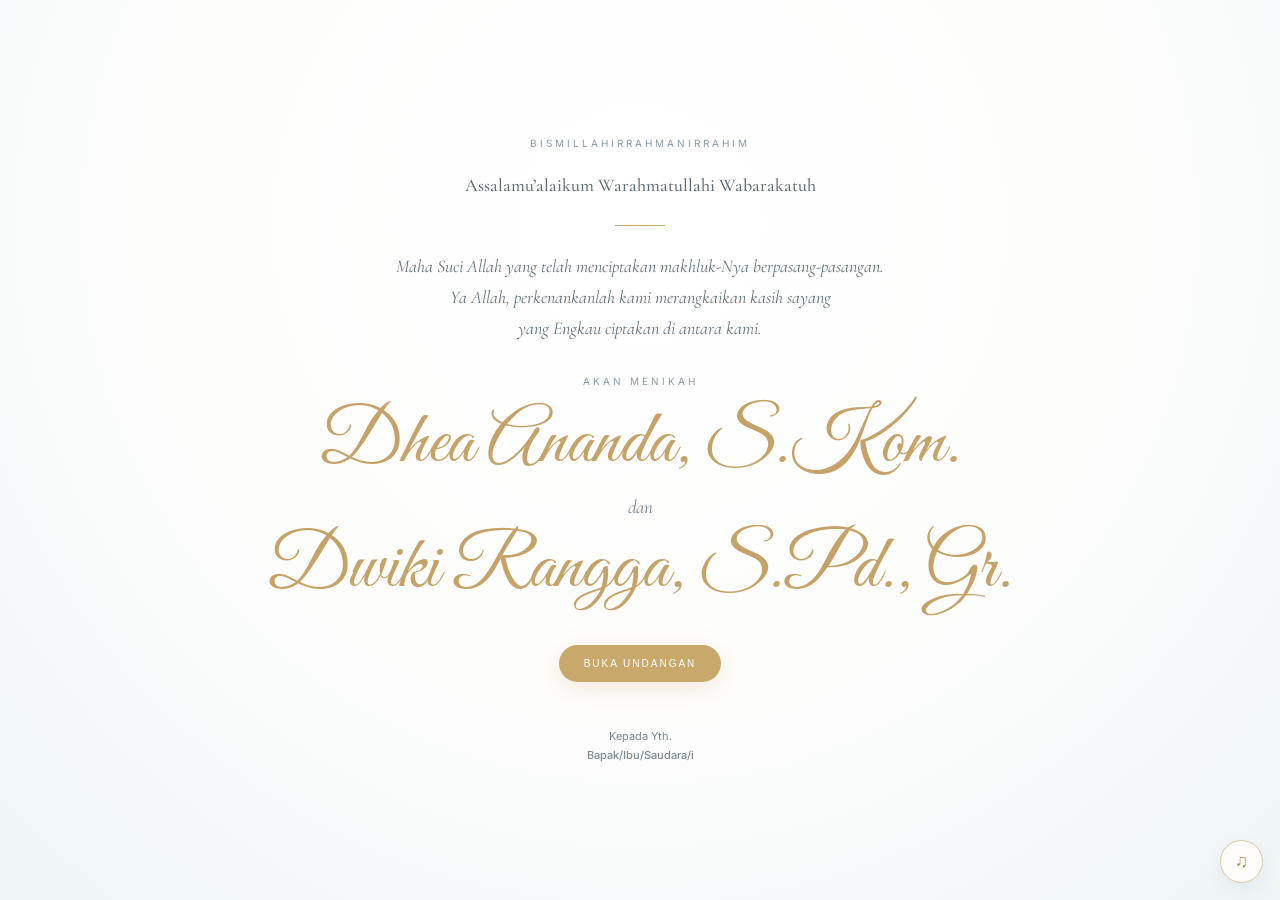
==== index.html @ 033b593a "First Commit" ====
<!DOCTYPE html>
<html lang="id">
<head>
  <meta charset="UTF-8">

  <meta name="viewport"
        content="width=device-width, initial-scale=1.0">

  <meta name="theme-color" content="#fdfdfc">

  <meta name="description"
        content="Undangan pernikahan Dhea Ananda, S.Kom. dan Dwiki Rangga, S.Pd., Gr.">

  <!-- Open Graph / WhatsApp Preview -->
  <meta property="og:title"
        content="Dhea Ananda & Dwiki Rangga">

  <meta property="og:description"
        content="Undangan Pernikahan — 18 September 2026">

  <meta property="og:type"
        content="website">

  <meta property="og:image"
        content="assets/og-placeholder.svg">

  <title>
    Dhea Ananda & Dwiki Rangga — Undangan Pernikahan
  </title>

  <!-- Google Fonts -->
  <link rel="preconnect"
        href="https://fonts.googleapis.com">

  <link rel="preconnect"
        href="https://fonts.gstatic.com"
        crossorigin>

  <link href="https://fonts.googleapis.com/css2?family=Cormorant+Garamond:wght@400;500;600;700&family=Great+Vibes&family=Inter:wght@300;400;500;600&display=swap"
        rel="stylesheet">

  <!-- CSS -->
  <link rel="stylesheet"
        href="style.css">
</head>

<body>

  <!-- =========================
       LOADING SCREEN
  ========================== -->

  <div id="loader"
       class="loader">

    <div class="loader-mark">
      D <span>&</span> D
    </div>

    <p>
      MEMUAT UNDANGAN...
    </p>

  </div>


  <!-- =========================
       MUSIC BUTTON
  ========================== -->

  <button id="musicToggle"
          class="music-toggle"
          aria-label="Aktifkan atau nonaktifkan musik">

    ♫

  </button>


  <!-- =========================
       MAIN
  ========================== -->

  <main id="invitation">


    <!-- =========================
         COVER
    ========================== -->

    <section class="cover"
             id="cover">

      <div class="floral floral-left"></div>

      <div class="floral floral-right"></div>


      <div class="cover-inner reveal">

        <p class="bismillah">
          BISMILLAHIRRAHMANIRRAHIM
        </p>


        <p class="opening">
          Assalamu’alaikum Warahmatullahi Wabarakatuh
        </p>


        <div class="divider"></div>


        <p class="quote cover-quote">

          Maha Suci Allah yang telah menciptakan
          makhluk-Nya berpasang-pasangan.

          <br>

          Ya Allah, perkenankanlah kami merangkaikan
          kasih sayang

          <br class="desktop">

          yang Engkau ciptakan di antara kami.

        </p>


        <p class="eyebrow">
          AKAN MENIKAH
        </p>


        <h1 class="names">

          <span>
            Dhea Ananda, S.Kom.
          </span>

          <small>
            dan
          </small>

          <span>
            Dwiki Rangga, S.Pd., Gr.
          </span>

        </h1>


        <button id="openBtn"
                class="btn gold-btn">

          BUKA UNDANGAN

        </button>


        <p class="guest">

          Kepada Yth.

          <br>

          <strong id="guestName">
            Bapak/Ibu/Saudara/i
          </strong>

        </p>

      </div>

    </section>



    <!-- =========================
         CONTENT
    ========================== -->

    <div id="content"
         class="hidden-content">


      <!-- =========================
           NAVIGATION
      ========================== -->

      <nav class="nav">

        <a href="#mempelai">
          Mempelai
        </a>

        <a href="#acara">
          Acara
        </a>

        <a href="#galeri">
          Galeri
        </a>

        <a href="#rsvp">
          RSVP
        </a>

      </nav>



      <!-- =========================
           MEMPELAI
      ========================== -->

      <section class="section couple"
               id="mempelai">

        <p class="eyebrow">
          THE BRIDE & GROOM
        </p>

        <h2>
          Dengan penuh cinta
        </h2>


        <div class="couple-grid">


          <!-- BRIDE -->

          <article class="person reveal">

            <div class="portrait">

              <img
                src="assets/2.JPEG"
                alt="Foto Dhea Ananda"
                loading="lazy">

            </div>


            <p class="person-role">
              MEMPELAI WANITA
            </p>


            <h3>
              Dhea Ananda, S.Kom.
            </h3>


            <p>
              Putri dari keluarga tercinta
            </p>

          </article>



          <div class="ampersand">
            &
          </div>



          <!-- GROOM -->

          <article class="person reveal">

            <div class="portrait">

              <img
                src="assets/5.JPEG"
                alt="Foto Dwiki Rangga"
                loading="lazy">

            </div>


            <p class="person-role">
              MEMPELAI PRIA
            </p>


            <h3>
              Dwiki Rangga, S.Pd., Gr.
            </h3>


            <p>
              Putra dari keluarga tercinta
            </p>

          </article>

        </div>

      </section>



      <!-- =========================
           QUOTE
      ========================== -->

      <section class="section quote-section">

        <div class="ornament">
          ❧
        </div>


        <p class="quote">

          “Untuk mengikuti Sunnah Rasul-Mu,
          eratkanlah ikatan anak kami,

          <br class="desktop">

          berkahilah jalan anak kami,
          teguhkanlah anak kami dalam membentuk

          <br class="desktop">

          keluarga Sakinah, Mawaddah, Warahmah.”

        </p>


        <div class="ornament">
          ❧
        </div>

      </section>



      <!-- =========================
           DETAIL ACARA
      ========================== -->

      <section class="section event-section"
               id="acara">

        <p class="eyebrow">
          SAVE THE DATE
        </p>

        <h2>
          Detail Acara
        </h2>


        <div class="event-card reveal">


          <div class="event-date">

            <span>
              JUMAT
            </span>


            <strong>
              18
            </strong>


            <span>
              SEPTEMBER 2026
            </span>

          </div>



          <div class="event-details">


            <!-- TIME -->

            <div class="detail">

              <span class="icon">
                ▣
              </span>


              <div>

                <b>
                  Waktu
                </b>

                <p>
                  Pukul : 10.00 WITA sampai selesai
                </p>

              </div>

            </div>



            <!-- LOCATION -->

            <div class="detail">

              <span class="icon">
                ⌖
              </span>


              <div>

                <b>
                  Tempat
                </b>

                <p>

                  Dusun Bolaperringge,
                  Desa Tibona,

                  <br>

                  Kecamatan Bulukumpa,
                  Kabupaten Bulukumba

                </p>

              </div>

            </div>

          </div>


          <!-- GOOGLE MAPS -->

          <a
            class="btn outline-btn"
            href="https://www.google.com/maps/search/?api=1&query=Dusun+Bolaperringge,+Desa+Tibona,+Kecamatan+Bulukumpa,+Kabupaten+Bulukumba"
            target="_blank"
            rel="noopener">

            LIHAT LOKASI

          </a>

        </div>

      </section>



      <!-- =========================
           COUNTDOWN
      ========================== -->

      <section class="section countdown-section">

        <p class="eyebrow">
          COUNTING THE DAYS
        </p>

        <h2>
          Menuju Hari Bahagia
        </h2>


        <div class="countdown"
             id="countdown">


          <div>

            <strong id="days">
              00
            </strong>

            <span>
              HARI
            </span>

          </div>


          <i>
            :
          </i>


          <div>

            <strong id="hours">
              00
            </strong>

            <span>
              JAM
            </span>

          </div>


          <i>
            :
          </i>


          <div>

            <strong id="minutes">
              00
            </strong>

            <span>
              MENIT
            </span>

          </div>


          <i>
            :
          </i>


          <div>

            <strong id="seconds">
              00
            </strong>

            <span>
              DETIK
            </span>

          </div>

        </div>

      </section>



      <!-- =========================
           KELUARGA
      ========================== -->

      <section class="section family">

        <p class="eyebrow">
          KELUARGA
        </p>


        <h2>
          Dengan segala kerendahan hati
        </h2>


        <p class="intro">

          Kami sekeluarga dengan penuh kebahagiaan
          memohon doa dan kehadiran

          <br class="desktop">

          Bapak/Ibu/Saudara/i untuk menghadiri
          acara pernikahan putra-putri kami.

        </p>


        <div class="family-grid">


          <div>

            <p>
              * Pabo Anwar
            </p>

            <p>
              * Baso T.
            </p>

            <p>
              * Cia (Kadus)
            </p>

            <p>
              * Fatmawati, S.Pd., M.Pd.
            </p>

          </div>


          <div>

            <p>
              * Tahang
            </p>

            <p>
              * Ambo Sulle
            </p>

            <p>
              * Erry Ersandi (Kadus)
            </p>

            <p>
              * Ulwan
            </p>

          </div>

        </div>


        <p class="family-bottom">

          * Keluarga Besar Yayasan Pendidikan Umboh

          <br>

          <span>
            &
          </span>

          <br>

          * Kedua Mempelai

        </p>

      </section>



      <!-- =========================
           RSVP
      ========================== -->

      <section class="section rsvp"
               id="rsvp">

        <p class="eyebrow">
          RSVP & BUKU TAMU
        </p>


        <h2>
          Doa dan Ucapan
        </h2>


        <div class="rsvp-grid">


          <form id="rsvpForm"
                class="form-card">


            <label>

              Nama

              <input
                name="name"
                required
                placeholder="Nama Anda">

            </label>



            <label>

              Kehadiran

              <select name="attendance">

                <option>
                  Hadir
                </option>

                <option>
                  Tidak Hadir
                </option>

              </select>

            </label>



            <label>

              Jumlah tamu

              <input
                name="guests"
                type="number"
                min="1"
                value="1">

            </label>



            <label>

              Ucapan / Doa

              <textarea
                name="message"
                required
                rows="4"
                placeholder="Tuliskan doa dan ucapan..."></textarea>

            </label>


            <button
              class="btn gold-btn"
              type="submit">

              KIRIM UCAPAN

            </button>

          </form>



          <div id="messages"
               class="messages">
          </div>

        </div>

      </section>



      <!-- =========================
           GALERI
      ========================== -->

      <section class="section gallery"
               id="galeri">

        <p class="eyebrow">
          OUR MOMENTS
        </p>


        <h2>
          Galeri
        </h2>


        <div class="gallery-grid">


          <img
            src="assets/1.JPEG"
            alt="Galeri 1"
            loading="lazy"
            class="reveal">


          <img
            src="assets/2.JPEG"
            alt="Galeri 2"
            loading="lazy"
            class="reveal">


          <img
            src="assets/3.JPEG"
            alt="Galeri 3"
            loading="lazy"
            class="reveal">


          <img
            src="assets/4.JPEG"
            alt="Galeri 4"
            loading="lazy"
            class="reveal">


          <img
            src="assets/5.JPEG"
            alt="Galeri 5"
            loading="lazy"
            class="reveal">


      

        </div>

      </section>



      <!-- =========================
           GIFT
      ========================== -->

      <section class="section gift">

        <p class="eyebrow">
          WEDDING GIFT
        </p>


        <h2>
          Tanda Kasih
        </h2>


        <div class="gift-card reveal">


          <div class="bank-logo">
            BANK
          </div>


          <p>
            BSI
          </p>


          <strong id="accountNumber">
            7267834142
          </strong>


          <p>
            a.n. Nama Penerima
          </p>


          <button
            class="btn outline-btn"
            id="copyBtn">

            SALIN NOMOR REKENING

          </button>


          <small id="copyStatus">
          </small>

        </div>

      </section>



      <!-- =========================
           PENUTUP
      ========================== -->

      <section class="section closing">


        <div class="floral bottom-floral">
        </div>


        <p class="quote">

          Merupakan suatu kehormatan dan kebahagiaan
          bagi kami

          <br class="desktop">

          apabila Bapak/Ibu/Saudara/i berkenan hadir
          dan memberikan doa restu

          <br class="desktop">

          kepada kedua mempelai.

        </p>


        <p>

          Atas kehadiran dan doa restu

          <br>

          Bapak/Ibu/Saudara/i,

          <br>

          kami ucapkan terima kasih.

        </p>


        <p class="eyebrow">

          HORMAT KAMI YANG MENGUNDANG

        </p>


        <h2 class="closing-names">

          Dhea Ananda

          <span>
            &
          </span>

          Dwiki Rangga

        </h2>


        <a
          class="whatsapp"
          id="shareWA"
          href="#">

          Bagikan via WhatsApp

        </a>

      </section>


    </div>

  </main>



  <!-- =========================
       BACKGROUND MUSIC
  ========================== -->

  <audio
    id="bgMusic"
    loop
    preload="none">

    <source
      src="assets/music-placeholder.mp3"
      type="audio/mpeg">

  </audio>


  <!-- JAVASCRIPT -->

  <script src="script.js"></script>

</body>
</html>
---- style.css ----
/* =========================================
   RESET
========================================= */

* {
  box-sizing: border-box;
}

html {
  scroll-behavior: smooth;
}

body {
  margin: 0;
  background: #fdfdfc;
  color: #34414a;
  font-family: "Inter", Arial, sans-serif;
  font-weight: 400;
  line-height: 1.7;
}


/* =========================================
   HIDDEN CONTENT
========================================= */

.hidden-content {
  display: none;
}

.hidden-content.open {
  display: block;
}


/* =========================================
   LOADING SCREEN
========================================= */

.loader {
  position: fixed;
  inset: 0;

  background: #fdfdfc;

  z-index: 9999;

  display: grid;
  place-content: center;

  text-align: center;

  transition:
    opacity 0.6s ease;
}

.loader.hide {
  opacity: 0;
  pointer-events: none;
}

.loader-mark {
  font-family: "Cormorant Garamond", serif;

  font-size: 42px;

  color: #c9a96b;
}

.loader-mark span {
  font-family: "Great Vibes", cursive;

  font-size: 38px;
}

.loader p {
  font-size: 11px;

  letter-spacing: 3px;

  color: #87959c;
}


/* =========================================
   COVER
========================================= */

.cover {
  min-height: 100svh;

  position: relative;

  display: grid;

  place-items: center;

  text-align: center;

  overflow: hidden;

  background:
    radial-gradient(
      circle at 50% 25%,
      #ffffff 0%,
      #fdfdfc 52%,
      #eef5f6 100%
    );
}

.cover::before,
.section::before {
  content: "";

  position: absolute;

  inset: 0;

  opacity: 0.25;

  pointer-events: none;

  background-image:
    url("assets/watercolor-texture.svg");

  background-size: 700px;
}

.cover-inner {
  position: relative;

  z-index: 2;

  padding: 40px 24px;

  max-width: 850px;
}


/* =========================================
   COVER TYPOGRAPHY
========================================= */

.bismillah {
  font-size: 10px;

  letter-spacing: 3px;

  color: #899ca5;
}

.opening {
  font-family: "Cormorant Garamond", serif;

  font-size: 18px;

  font-weight: 500;

  color: #5c6c74;
}

.divider {
  width: 50px;

  height: 1px;

  background: #c9a96b;

  margin: 25px auto;
}

.quote {
  font-family: "Cormorant Garamond", serif;

  font-size: 18px;

  font-style: italic;

  color: #63747c;
}

.cover-quote {
  margin: 0 auto 30px;
}

.eyebrow {
  font-size: 10px;

  letter-spacing: 3px;

  color: #899ca5;
}


/* =========================================
   NAMES
========================================= */

.names {
  margin: 8px 0 32px;

  font-family: "Great Vibes", cursive;

  font-weight: 400;

  color: #c5a267;

  font-size: clamp(42px, 8vw, 76px);

  line-height: 1.15;
}

.names small {
  display: block;

  font-family: "Cormorant Garamond", serif;

  font-size: 19px;

  font-style: italic;

  color: #788991;

  margin: 8px;
}


/* =========================================
   BUTTON
========================================= */

.btn {
  border: 0;

  padding: 13px 25px;

  border-radius: 30px;

  font-size: 10px;

  letter-spacing: 2px;

  cursor: pointer;

  text-decoration: none;

  display: inline-block;

  transition: 0.3s ease;
}

.gold-btn {
  background: #c9a96b;

  color: #ffffff;

  box-shadow:
    0 7px 25px rgba(201, 169, 107, 0.21);
}

.gold-btn:hover {
  transform: translateY(-2px);
}

.outline-btn {
  border: 1px solid #c9a96b;

  color: #9c7a3e;

  background: #ffffff;
}

.outline-btn:hover {
  background: #c9a96b;

  color: #ffffff;
}


/* =========================================
   GUEST
========================================= */

.guest {
  margin-top: 45px;

  font-size: 11px;

  color: #7b8a91;
}

.guest strong {
  font-weight: 500;
}


/* =========================================
   FLORAL
========================================= */

.floral {
  position: absolute;

  width: 230px;

  height: 500px;

  opacity: 0.48;

  background:
    url("assets/floral.svg")
    center / contain
    no-repeat;

  pointer-events: none;
}

.floral-left {
  left: -75px;

  top: 15%;

  transform: rotate(-10deg);
}

.floral-right {
  right: -75px;

  bottom: 10%;

  transform:
    scaleX(-1)
    rotate(-10deg);
}


/* =========================================
   NAVIGATION
========================================= */

.nav {
  position: sticky;

  top: 0;

  z-index: 20;

  background: rgba(253, 253, 252, 0.93);

  backdrop-filter: blur(12px);

  border-bottom:
    1px solid #e8e8e4;

  display: flex;

  justify-content: center;

  gap: 22px;

  padding: 13px;
}

.nav a {
  font-size: 10px;

  letter-spacing: 1px;

  text-decoration: none;

  color: #68777e;

  transition: 0.3s;
}

.nav a:hover {
  color: #b49358;
}


/* =========================================
   GENERAL SECTION
========================================= */

.section {
  position: relative;

  overflow: hidden;

  text-align: center;

  padding: 90px 20px;

  max-width: 1200px;

  margin: auto;
}

.section h2 {
  position: relative;

  font-family: "Cormorant Garamond", serif;

  font-size: clamp(34px, 5vw, 48px);

  font-weight: 600;

  color: #4c5d65;

  margin:
    0 0 40px;
}


/* =========================================
   COUPLE
========================================= */

.couple-grid {
  position: relative;

  display: grid;

  grid-template-columns:
    1fr
    auto
    1fr;

  align-items: center;

  gap: 20px;

  max-width: 850px;

  margin: auto;
}

.portrait {
  width: min(280px, 75vw);

  aspect-ratio: 4 / 5;

  border-radius:
    140px
    140px
    18px
    18px;

  overflow: hidden;

  margin: auto;

  border:
    1px solid #d8c7a6;

  padding: 7px;

  background: #ffffff;
}

.portrait img {
  width: 100%;

  height: 100%;

  object-fit: cover;

  border-radius:
    130px
    130px
    12px
    12px;
}

.person h3 {
  font-family: "Great Vibes", cursive;

  font-size: 31px;

  font-weight: 500;

  color: #b49358;

  margin:
    14px 0 2px;
}

.person-role {
  font-size: 9px;

  letter-spacing: 2px;

  color: #93a4aa;
}

.person p:last-child {
  font-size: 12px;

  color: #7d8b91;
}

.ampersand {
  font-family: "Great Vibes", cursive;

  font-size: 44px;

  color: #c9a96b;
}


/* =========================================
   QUOTE SECTION
========================================= */

.quote-section {
  max-width: none;

  background: #eef5f6;

  padding:
    75px
    20px;
}

.ornament {
  font-family: "Cormorant Garamond", serif;

  font-size: 34px;

  color: #c9a96b;
}


/* =========================================
   EVENT
========================================= */

.event-section {
  background: #fdfdfc;
}

.event-card {
  position: relative;

  max-width: 680px;

  margin: auto;

  padding:
    42px
    25px;

  border:
    1px solid #e7dfcf;

  border-radius: 18px;

  background:
    rgba(255, 255, 255, 0.8);

  box-shadow:
    0 15px 50px
    rgba(83, 99, 106, 0.04);
}

.event-date {
  color: #75858c;

  margin-bottom: 30px;
}

.event-date strong {
  display: block;

  font-family: "Cormorant Garamond", serif;

  font-size: 82px;

  font-weight: 600;

  color: #c9a96b;

  line-height: 1;
}

.event-date span {
  font-size: 11px;

  letter-spacing: 3px;
}

.event-details {
  margin-bottom: 25px;
}

.detail {
  display: flex;

  gap: 15px;

  text-align: left;

  justify-content: center;

  margin:
    20px auto;

  max-width: 470px;
}

.icon {
  color: #c9a96b;

  font-size: 20px;
}

.detail b {
  font-size: 11px;

  letter-spacing: 1px;
}

.detail p {
  font-size: 12px;

  margin: 3px 0;

  color: #78878d;
}


/* =========================================
   COUNTDOWN
========================================= */

.countdown-section {
  background: #f5f8f8;

  max-width: none;
}

.countdown {
  display: flex;

  justify-content: center;

  align-items: center;

  gap: clamp(8px, 4vw, 40px);
}

.countdown div {
  min-width: 65px;
}

.countdown strong {
  display: block;

  font-family: "Cormorant Garamond", serif;

  font-size: clamp(38px, 8vw, 65px);

  font-weight: 500;

  color: #b49358;
}

.countdown span {
  font-size: 8px;

  letter-spacing: 2px;
}

.countdown i {
  font-family: "Cormorant Garamond", serif;

  font-size: 30px;

  color: #c9a96b;
}


/* =========================================
   FAMILY
========================================= */

.family-grid {
  position: relative;

  max-width: 700px;

  margin:
    45px auto;

  display: grid;

  grid-template-columns:
    1fr
    1fr;

  gap: 40px;

  text-align: center;
}

.family-grid div {
  padding: 15px;

  border-top:
    1px solid #ddd7c9;
}

.family-grid p {
  font-family: "Cormorant Garamond", serif;

  font-size: 18px;

  margin: 7px;
}

.family-bottom {
  font-family: "Cormorant Garamond", serif;

  font-size: 15px;
}

.family-bottom span {
  color: #c9a96b;

  font-size: 25px;
}


/* =========================================
   RSVP
========================================= */

.rsvp-grid {
  position: relative;

  display: grid;

  grid-template-columns:
    1fr
    1fr;

  gap: 35px;

  max-width: 900px;

  margin: auto;

  text-align: left;
}

.form-card,
.gift-card {
  background: #ffffff;

  border:
    1px solid #e8e0d3;

  border-radius: 18px;

  padding: 25px;

  box-shadow:
    0 15px 50px
    rgba(83, 99, 106, 0.04);
}

.form-card label {
  display: block;

  font-size: 10px;

  letter-spacing: 1px;

  margin-bottom: 15px;
}

.form-card input,
.form-card select,
.form-card textarea {
  width: 100%;

  margin-top: 6px;

  border:
    1px solid #e2e4df;

  border-radius: 10px;

  padding: 12px;

  font-family: "Inter", sans-serif;

  font-size: 13px;

  background: #fdfdfc;

  outline: none;

  transition: 0.3s;
}

.form-card input:focus,
.form-card select:focus,
.form-card textarea:focus {
  border-color: #c9a96b;

  box-shadow:
    0 0 0 3px
    rgba(201, 169, 107, 0.08);
}

.form-card textarea {
  resize: vertical;
}

.messages {
  display: flex;

  flex-direction: column;

  gap: 12px;
}

.message {
  padding: 17px;

  border:
    1px solid #e8e0d3;

  border-radius: 14px;

  background: #ffffff;
}

.message b {
  font-family: "Cormorant Garamond", serif;

  font-size: 20px;

  color: #9b7b43;
}

.message small {
  float: right;

  color: #9aa5a9;
}

.message p {
  font-size: 12px;

  margin: 5px 0;
}


/* =========================================
   GALLERY
========================================= */

.gallery-grid {
  position: relative;

  columns: 3 220px;

  column-gap: 12px;
}

.gallery-grid img {
  width: 100%;

  display: block;

  margin:
    0 0 12px;

  border-radius: 12px;

  break-inside: avoid;

  background: #e8eff0;

  min-height: 170px;

  object-fit: cover;
}


/* =========================================
   GIFT
========================================= */

.gift {
  background: #f4f8f8;

  max-width: none;
}

.gift-card {
  max-width: 390px;

  margin: auto;

  text-align: center;
}

.bank-logo {
  font-family: "Inter", sans-serif;

  font-size: 18px;

  font-weight: 700;

  color: #8e9ca0;

  letter-spacing: 3px;
}

.gift-card strong {
  display: block;

  font-family: "Cormorant Garamond", serif;

  font-size: 28px;

  color: #586971;

  letter-spacing: 2px;
}

.gift-card p {
  font-size: 11px;
}

.gift-card small {
  display: block;

  margin-top: 10px;

  color: #8e9a9f;
}


/* =========================================
   CLOSING
========================================= */

.closing {
  min-height: 650px;

  display: grid;

  align-content: center;

  gap: 18px;
}

.closing-names {
  font-family: "Great Vibes", cursive !important;

  font-size: 48px !important;

  color: #b49358 !important;

  margin: 0 !important;
}

.closing-names span {
  font-family: "Cormorant Garamond", serif;

  font-size: 28px;

  color: #89979c;
}

.whatsapp {
  color: #71838b;

  font-size: 11px;

  text-decoration: none;

  border-bottom:
    1px solid #c9a96b;

  padding-bottom: 3px;

  margin: auto;
}

.bottom-floral {
  bottom: -250px;

  left: 50%;

  transform:
    translateX(-50%);

  opacity: 0.22;

  width: 500px;
}


/* =========================================
   MUSIC
========================================= */

.music-toggle {
  position: fixed;

  right: 17px;

  bottom: 17px;

  z-index: 50;

  width: 43px;

  height: 43px;

  border:
    1px solid #d8c7a6;

  background: #fffdf9;

  color: #b49358;

  border-radius: 50%;

  font-size: 18px;

  cursor: pointer;

  box-shadow:
    0 8px 25px
    rgba(0, 0, 0, 0.05);
}


/* =========================================
   REVEAL ANIMATION
========================================= */

.reveal {
  opacity: 0;

  transform:
    translateY(20px);

  transition:
    opacity 0.8s ease,
    transform 0.8s ease;
}

.reveal.visible {
  opacity: 1;

  transform: none;
}


/* =========================================
   MOBILE
========================================= */

@media (max-width: 700px) {

  .desktop {
    display: none;
  }

  .floral {
    width: 150px;

    height: 330px;

    opacity: 0.32;
  }

  .couple-grid {
    grid-template-columns: 1fr;

    gap: 30px;
  }

  .ampersand {
    margin:
      -8px 0;
  }

  .rsvp-grid {
    grid-template-columns: 1fr;
  }

  .family-grid {
    gap: 10px;
  }

  .family-grid p {
    font-size: 16px;
  }

  .section {
    padding:
      70px 17px;
  }

  .nav {
    gap: 15px;
  }

  .nav a {
    font-size: 9px;
  }

  .gallery-grid {
    columns: 2 140px;
  }

  .opening {
    font-size: 16px;
  }

  .cover-inner {
    padding-top: 65px;
  }

  .countdown {
    gap: 5px;
  }

  .countdown div {
    min-width: 58px;
  }

  .countdown i {
    font-size: 20px;
  }

  .event-card {
    padding:
      35px 18px;
  }

  .detail {
    justify-content: flex-start;
  }

  .closing-names {
    font-size: 40px !important;
  }

}
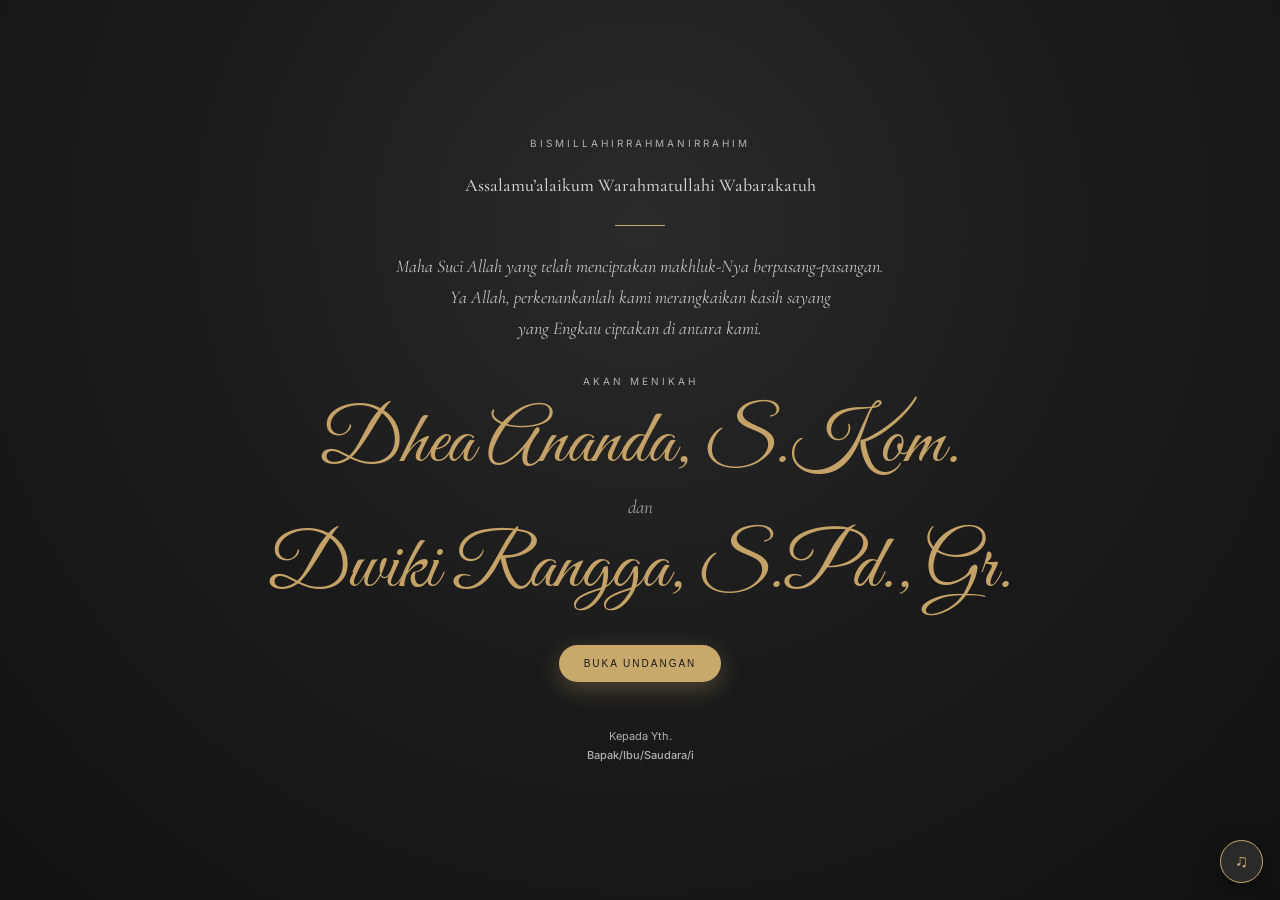
==== commit 3a30f2f1: "New Update" ====
--- a/index.html
+++ b/index.html
@@ -6,7 +6,7 @@
   <meta name="viewport"
         content="width=device-width, initial-scale=1.0">
 
-  <meta name="theme-color" content="#fdfdfc">
+  <meta name="theme-color" content="#1a1a1a">
 
   <meta name="description"
         content="Undangan pernikahan Dhea Ananda, S.Kom. dan Dwiki Rangga, S.Pd., Gr.">
@@ -236,7 +236,7 @@
             <div class="portrait">
 
               <img
-                src="assets/2.JPEG"
+                src="assets/6.JPEG"
                 alt="Foto Dhea Ananda"
                 loading="lazy">
 
@@ -274,7 +274,7 @@
             <div class="portrait">
 
               <img
-                src="assets/5.JPEG"
+                src="assets/7.jpeg"
                 alt="Foto Dwiki Rangga"
                 loading="lazy">
 
@@ -578,66 +578,9 @@
         </p>
 
 
-        <div class="family-grid">
-
-
-          <div>
-
-            <p>
-              * Pabo Anwar
-            </p>
-
-            <p>
-              * Baso T.
-            </p>
-
-            <p>
-              * Cia (Kadus)
-            </p>
-
-            <p>
-              * Fatmawati, S.Pd., M.Pd.
-            </p>
-
-          </div>
-
-
-          <div>
-
-            <p>
-              * Tahang
-            </p>
-
-            <p>
-              * Ambo Sulle
-            </p>
-
-            <p>
-              * Erry Ersandi (Kadus)
-            </p>
-
-            <p>
-              * Ulwan
-            </p>
-
-          </div>
-
-        </div>
-
-
         <p class="family-bottom">
 
-          * Keluarga Besar Yayasan Pendidikan Umboh
-
-          <br>
-
-          <span>
-            &
-          </span>
-
-          <br>
-
-          * Kedua Mempelai
+          Keluarga Besar Kedua Mempelai
 
         </p>
 
@@ -962,14 +905,13 @@
     preload="none">
 
     <source
-      src="assets/music-placeholder.mp3"
+      src="assets/Feby Putri Ft. Kapal Udara - Durasi (Official Lyric Video).mp3"
       type="audio/mpeg">
 
   </audio>
 
 
   <!-- JAVASCRIPT -->
-
   <script src="script.js"></script>
 
 </body>
--- a/style.css
+++ b/style.css
@@ -12,8 +12,8 @@
 
 body {
   margin: 0;
-  background: #fdfdfc;
-  color: #34414a;
+  background: #1a1a1a;
+  color: #e0e0e0;
   font-family: "Inter", Arial, sans-serif;
   font-weight: 400;
   line-height: 1.7;
@@ -41,7 +41,7 @@
   position: fixed;
   inset: 0;
 
-  background: #fdfdfc;
+  background: #1a1a1a;
 
   z-index: 9999;
 
@@ -78,7 +78,7 @@
 
   letter-spacing: 3px;
 
-  color: #87959c;
+  color: #a0a0a0;
 }
 
 
@@ -102,9 +102,9 @@
   background:
     radial-gradient(
       circle at 50% 25%,
-      #ffffff 0%,
-      #fdfdfc 52%,
-      #eef5f6 100%
+      #2a2a2a 0%,
+      #1a1a1a 52%,
+      #111111 100%
     );
 }
 
@@ -116,7 +116,7 @@
 
   inset: 0;
 
-  opacity: 0.25;
+  opacity: 0.1;
 
   pointer-events: none;
 
@@ -146,7 +146,7 @@
 
   letter-spacing: 3px;
 
-  color: #899ca5;
+  color: #b0b0b0;
 }
 
 .opening {
@@ -156,7 +156,7 @@
 
   font-weight: 500;
 
-  color: #5c6c74;
+  color: #d0d0d0;
 }
 
 .divider {
@@ -176,7 +176,7 @@
 
   font-style: italic;
 
-  color: #63747c;
+  color: #c0c0c0;
 }
 
 .cover-quote {
@@ -188,7 +188,7 @@
 
   letter-spacing: 3px;
 
-  color: #899ca5;
+  color: #b0b0b0;
 }
 
 
@@ -219,7 +219,7 @@
 
   font-style: italic;
 
-  color: #788991;
+  color: #a0a0a0;
 
   margin: 8px;
 }
@@ -252,10 +252,10 @@
 .gold-btn {
   background: #c9a96b;
 
-  color: #ffffff;
+  color: #1a1a1a;
 
   box-shadow:
-    0 7px 25px rgba(201, 169, 107, 0.21);
+    0 7px 25px rgba(201, 169, 107, 0.3);
 }
 
 .gold-btn:hover {
@@ -265,15 +265,15 @@
 .outline-btn {
   border: 1px solid #c9a96b;
 
-  color: #9c7a3e;
-
-  background: #ffffff;
+  color: #c9a96b;
+
+  background: transparent;
 }
 
 .outline-btn:hover {
   background: #c9a96b;
 
-  color: #ffffff;
+  color: #1a1a1a;
 }
 
 
@@ -286,7 +286,7 @@
 
   font-size: 11px;
 
-  color: #7b8a91;
+  color: #b0b0b0;
 }
 
 .guest strong {
@@ -345,12 +345,12 @@
 
   z-index: 20;
 
-  background: rgba(253, 253, 252, 0.93);
+  background: rgba(26, 26, 26, 0.93);
 
   backdrop-filter: blur(12px);
 
   border-bottom:
-    1px solid #e8e8e4;
+    1px solid #333333;
 
   display: flex;
 
@@ -368,13 +368,13 @@
 
   text-decoration: none;
 
-  color: #68777e;
+  color: #c0c0c0;
 
   transition: 0.3s;
 }
 
 .nav a:hover {
-  color: #b49358;
+  color: #c9a96b;
 }
 
 
@@ -405,7 +405,7 @@
 
   font-weight: 600;
 
-  color: #4c5d65;
+  color: #e0e0e0;
 
   margin:
     0 0 40px;
@@ -451,11 +451,11 @@
   margin: auto;
 
   border:
-    1px solid #d8c7a6;
+    1px solid #444444;
 
   padding: 7px;
 
-  background: #ffffff;
+  background: #2a2a2a;
 }
 
 .portrait img {
@@ -479,7 +479,7 @@
 
   font-weight: 500;
 
-  color: #b49358;
+  color: #c9a96b;
 
   margin:
     14px 0 2px;
@@ -490,13 +490,13 @@
 
   letter-spacing: 2px;
 
-  color: #93a4aa;
+  color: #a0a0a0;
 }
 
 .person p:last-child {
   font-size: 12px;
 
-  color: #7d8b91;
+  color: #b0b0b0;
 }
 
 .ampersand {
@@ -515,7 +515,7 @@
 .quote-section {
   max-width: none;
 
-  background: #eef5f6;
+  background: #222222;
 
   padding:
     75px
@@ -536,7 +536,7 @@
 ========================================= */
 
 .event-section {
-  background: #fdfdfc;
+  background: #1a1a1a;
 }
 
 .event-card {
@@ -551,20 +551,20 @@
     25px;
 
   border:
-    1px solid #e7dfcf;
+    1px solid #444444;
 
   border-radius: 18px;
 
   background:
-    rgba(255, 255, 255, 0.8);
+    rgba(42, 42, 42, 0.8);
 
   box-shadow:
     0 15px 50px
-    rgba(83, 99, 106, 0.04);
+    rgba(0, 0, 0, 0.3);
 }
 
 .event-date {
-  color: #75858c;
+  color: #b0b0b0;
 
   margin-bottom: 30px;
 }
@@ -625,7 +625,7 @@
 
   margin: 3px 0;
 
-  color: #78878d;
+  color: #b0b0b0;
 }
 
 
@@ -634,7 +634,7 @@
 ========================================= */
 
 .countdown-section {
-  background: #f5f8f8;
+  background: #222222;
 
   max-width: none;
 }
@@ -662,13 +662,15 @@
 
   font-weight: 500;
 
-  color: #b49358;
+  color: #c9a96b;
 }
 
 .countdown span {
   font-size: 8px;
 
   letter-spacing: 2px;
+
+  color: #a0a0a0;
 }
 
 .countdown i {
@@ -707,7 +709,7 @@
   padding: 15px;
 
   border-top:
-    1px solid #ddd7c9;
+    1px solid #444444;
 }
 
 .family-grid p {
@@ -755,10 +757,10 @@
 
 .form-card,
 .gift-card {
-  background: #ffffff;
+  background: #2a2a2a;
 
   border:
-    1px solid #e8e0d3;
+    1px solid #444444;
 
   border-radius: 18px;
 
@@ -766,7 +768,7 @@
 
   box-shadow:
     0 15px 50px
-    rgba(83, 99, 106, 0.04);
+    rgba(0, 0, 0, 0.3);
 }
 
 .form-card label {
@@ -777,6 +779,8 @@
   letter-spacing: 1px;
 
   margin-bottom: 15px;
+
+  color: #c0c0c0;
 }
 
 .form-card input,
@@ -787,7 +791,7 @@
   margin-top: 6px;
 
   border:
-    1px solid #e2e4df;
+    1px solid #555555;
 
   border-radius: 10px;
 
@@ -797,7 +801,9 @@
 
   font-size: 13px;
 
-  background: #fdfdfc;
+  background: #1a1a1a;
+
+  color: #e0e0e0;
 
   outline: none;
 
@@ -811,7 +817,7 @@
 
   box-shadow:
     0 0 0 3px
-    rgba(201, 169, 107, 0.08);
+    rgba(201, 169, 107, 0.15);
 }
 
 .form-card textarea {
@@ -830,11 +836,11 @@
   padding: 17px;
 
   border:
-    1px solid #e8e0d3;
+    1px solid #444444;
 
   border-radius: 14px;
 
-  background: #ffffff;
+  background: #2a2a2a;
 }
 
 .message b {
@@ -842,13 +848,13 @@
 
   font-size: 20px;
 
-  color: #9b7b43;
+  color: #c9a96b;
 }
 
 .message small {
   float: right;
 
-  color: #9aa5a9;
+  color: #a0a0a0;
 }
 
 .message p {
@@ -882,7 +888,7 @@
 
   break-inside: avoid;
 
-  background: #e8eff0;
+  background: #333333;
 
   min-height: 170px;
 
@@ -895,7 +901,7 @@
 ========================================= */
 
 .gift {
-  background: #f4f8f8;
+  background: #222222;
 
   max-width: none;
 }
@@ -915,7 +921,7 @@
 
   font-weight: 700;
 
-  color: #8e9ca0;
+  color: #a0a0a0;
 
   letter-spacing: 3px;
 }
@@ -927,7 +933,7 @@
 
   font-size: 28px;
 
-  color: #586971;
+  color: #e0e0e0;
 
   letter-spacing: 2px;
 }
@@ -941,7 +947,7 @@
 
   margin-top: 10px;
 
-  color: #8e9a9f;
+  color: #a0a0a0;
 }
 
 
@@ -964,7 +970,7 @@
 
   font-size: 48px !important;
 
-  color: #b49358 !important;
+  color: #c9a96b !important;
 
   margin: 0 !important;
 }
@@ -974,11 +980,11 @@
 
   font-size: 28px;
 
-  color: #89979c;
+  color: #a0a0a0;
 }
 
 .whatsapp {
-  color: #71838b;
+  color: #c0c0c0;
 
   font-size: 11px;
 
@@ -1008,7 +1014,7 @@
 
 /* =========================================
    MUSIC
-========================================= */
+========================================== */
 
 .music-toggle {
   position: fixed;
@@ -1024,11 +1030,11 @@
   height: 43px;
 
   border:
-    1px solid #d8c7a6;
-
-  background: #fffdf9;
-
-  color: #b49358;
+    1px solid #c9a96b;
+
+  background: #2a2a2a;
+
+  color: #c9a96b;
 
   border-radius: 50%;
 
@@ -1038,7 +1044,7 @@
 
   box-shadow:
     0 8px 25px
-    rgba(0, 0, 0, 0.05);
+    rgba(0, 0, 0, 0.3);
 }
 
 
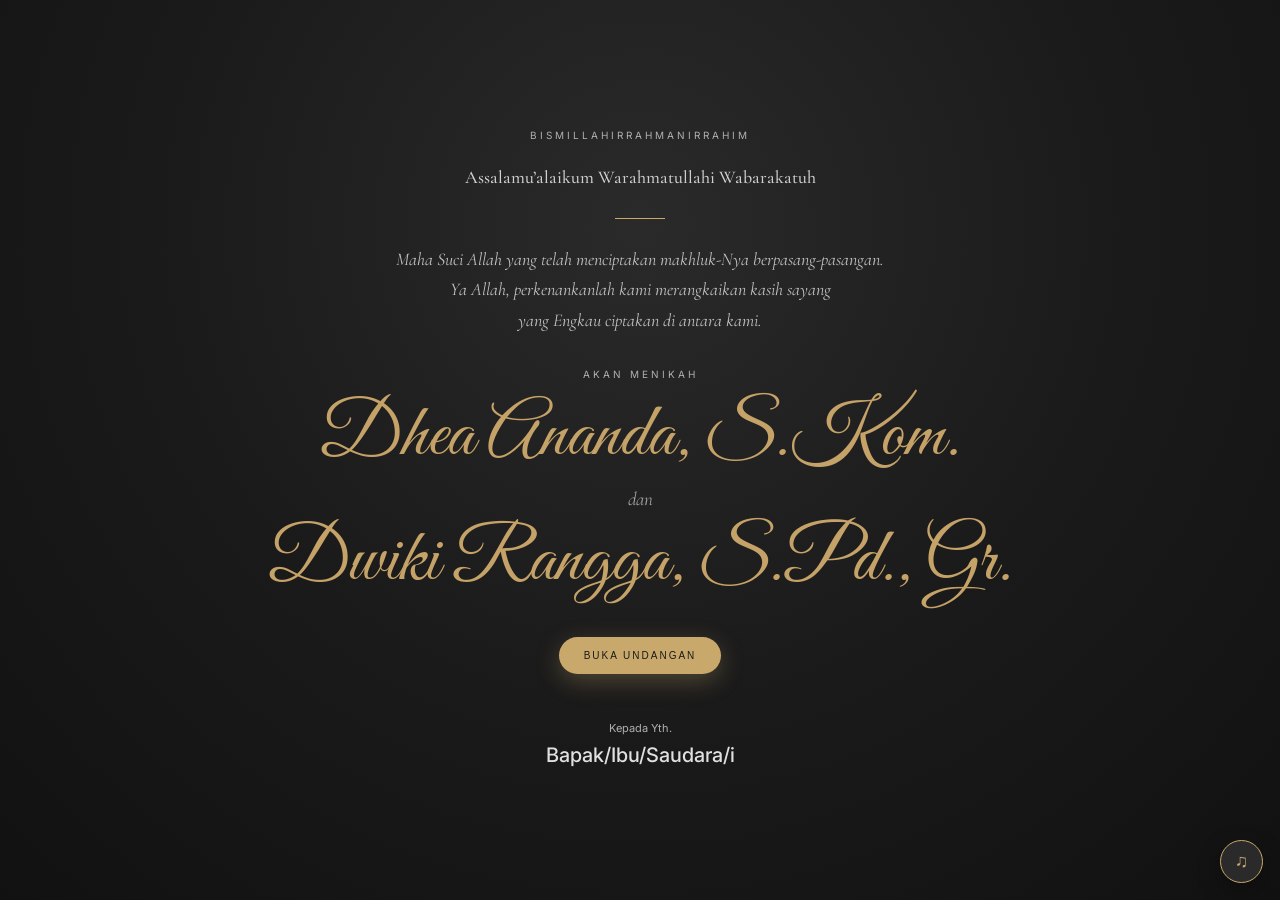
==== commit 6bb3fbd9: "New Update" ====
--- a/index.html
+++ b/index.html
@@ -792,7 +792,7 @@
 
 
           <p>
-            a.n. Nama Penerima
+            a.n. DWIKI RANGGA
           </p>
 
 
--- a/style.css
+++ b/style.css
@@ -291,6 +291,10 @@
 
 .guest strong {
   font-weight: 500;
+
+  font-size: 20px;
+
+  color: #e0e0e0;
 }
 
 
